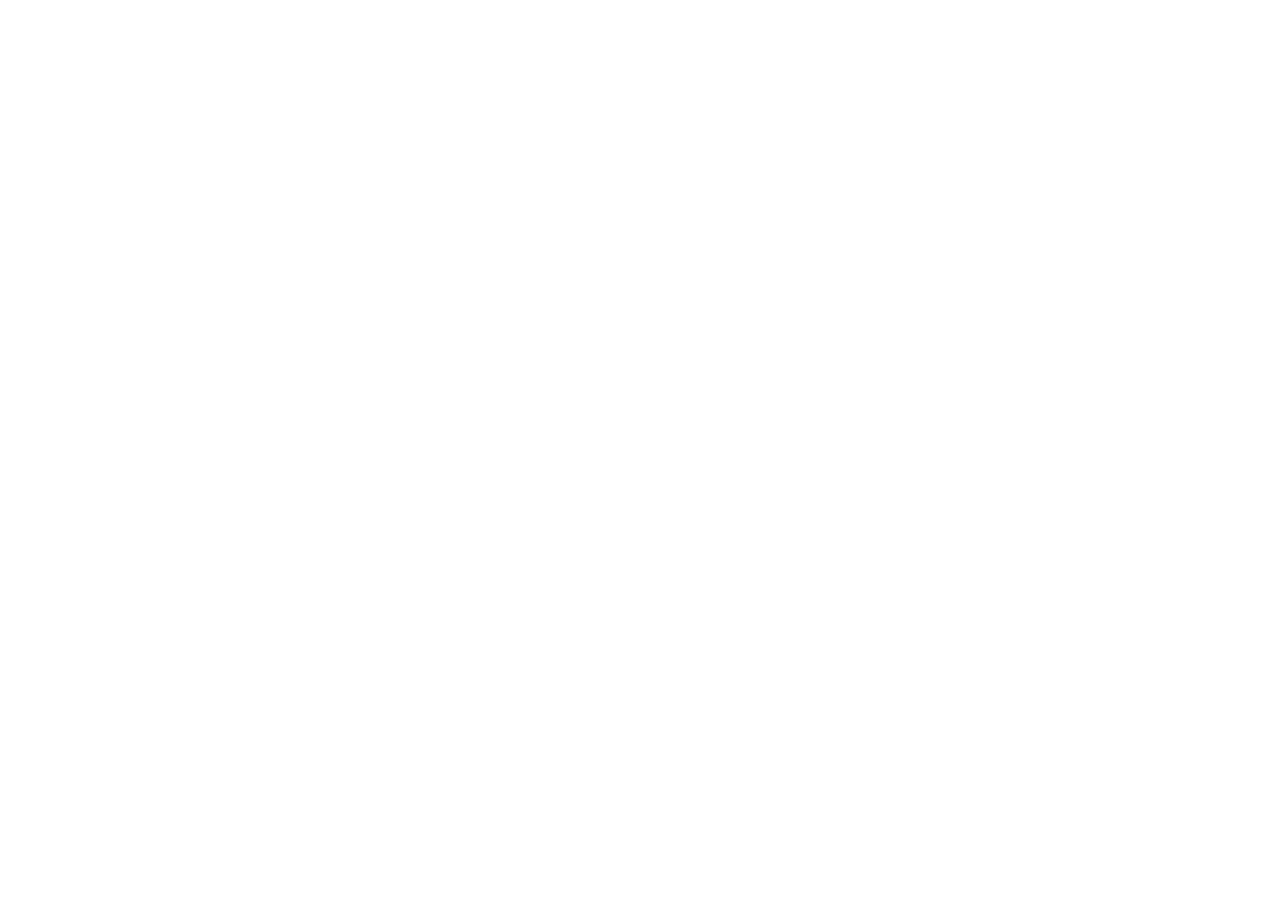
==== Pagination/index.html @ 688ad6e5 "files created" ====
<!DOCTYPE html>
<html lang="en">
<head>
    <meta charset="UTF-8">
    <meta name="viewport" content="width=device-width, initial-scale=1.0">
    <link rel="stylesheet" href="style.css">
    <title>PAGINATION</title>
</head>
<body>
    




    <script src="app.js"></script>
</body>
</html>
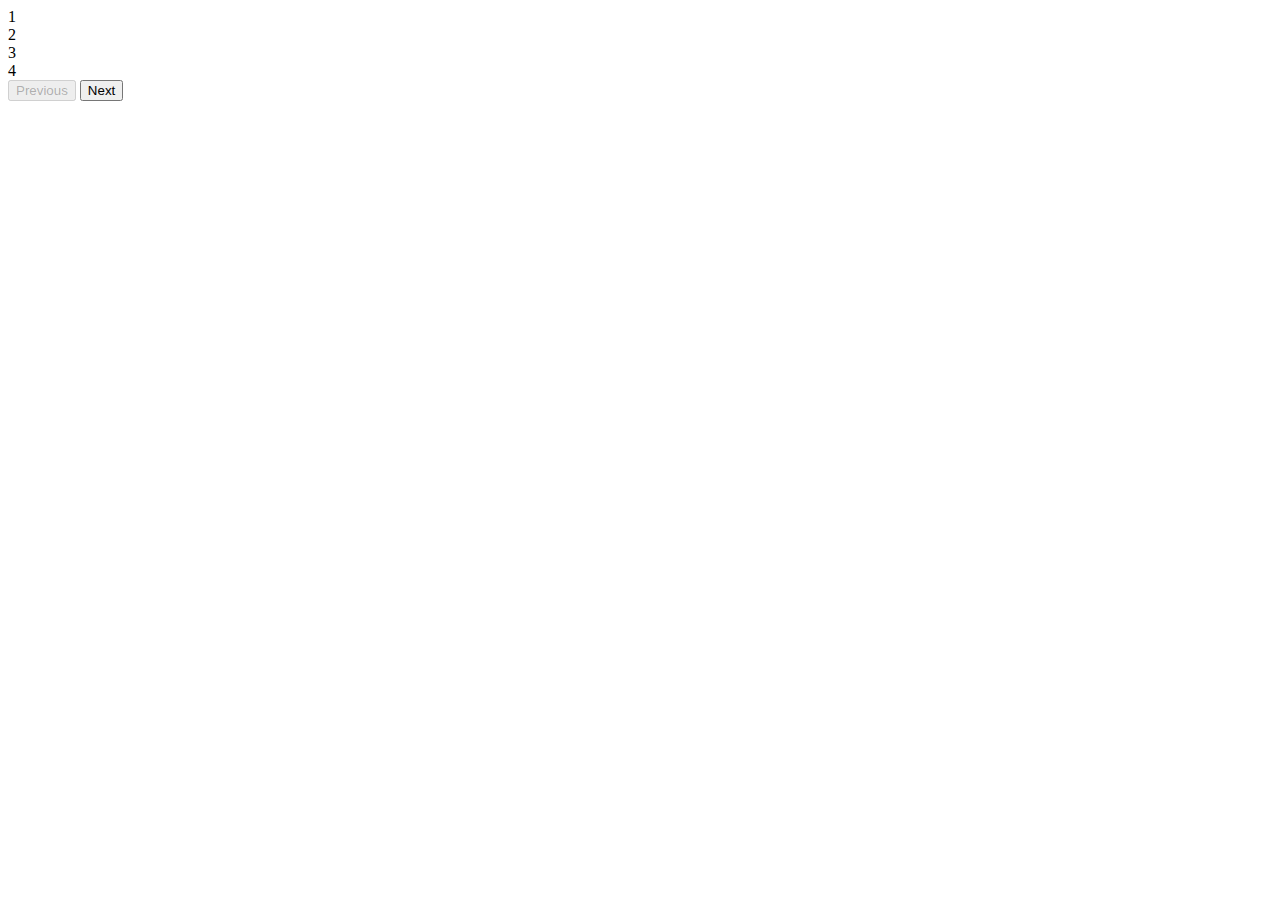
==== commit 4e7b3d52: "buttons are positioned" ====
--- a/Pagination/index.html
+++ b/Pagination/index.html
@@ -8,7 +8,18 @@
 </head>
 <body>
     
-
+       <div class="container">
+            <div class="progress-container">
+                <div class="progress" id="progress">
+                    <div class="circle active">1</div>
+                    <div class="circle">2</div>
+                    <div class="circle">3</div>
+                    <div class="circle">4</div>
+                </div>
+            </div>
+           <button class="button" id="previous" disabled>Previous</button>
+           <button class="button" id="next">Next</button>
+       </div>
 
 
 
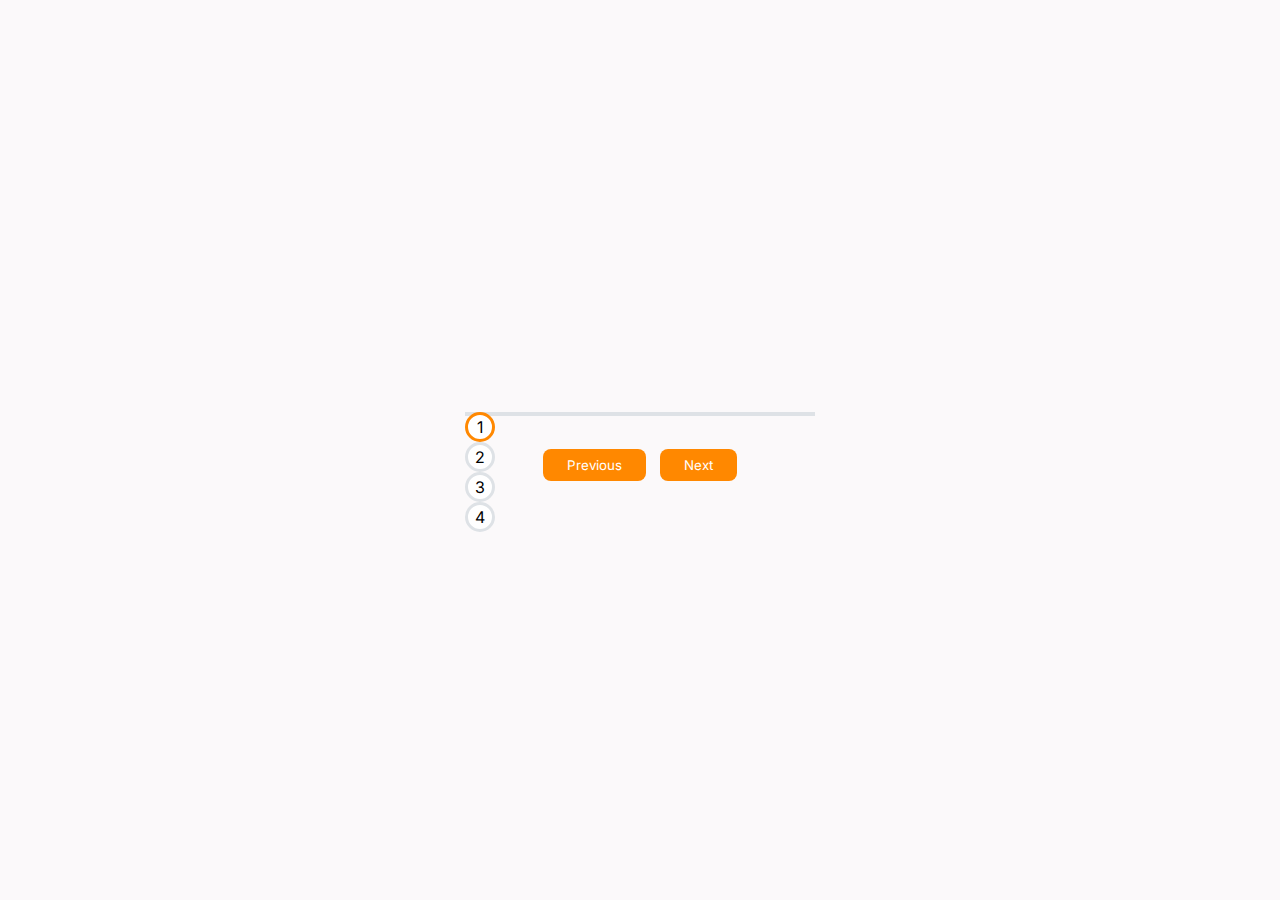
==== commit 32a87eff: "buton arranged" ====
--- a/Pagination/index.html
+++ b/Pagination/index.html
@@ -7,22 +7,18 @@
     <title>PAGINATION</title>
 </head>
 <body>
-    
-       <div class="container">
-            <div class="progress-container">
-                <div class="progress" id="progress">
-                    <div class="circle active">1</div>
-                    <div class="circle">2</div>
-                    <div class="circle">3</div>
-                    <div class="circle">4</div>
-                </div>
+    <div class="container">
+        <div class="progress-container">
+            <div class="progress" id="progress">
+                <div class="circle active">1</div>
+                <div class="circle">2</div>
+                <div class="circle">3</div>
+                <div class="circle">4</div>
             </div>
-           <button class="button" id="previous" disabled>Previous</button>
-           <button class="button" id="next">Next</button>
-       </div>
-
-
-
+        </div>
+        <button class="button" id="previous" disabled>Previous</button>
+        <button class="button" id="next">Next</button>
+    </div>
     <script src="app.js"></script>
 </body>
-</html>+</html>
--- a/Pagination/style.css
+++ b/Pagination/style.css
@@ -0,0 +1,88 @@
+@import url('https://fonts.googleapis.com/css2?family=Inter:wght@500&display=swap');
+
+:root {
+    --line-border-fill: #ff8800;
+    --line-border-empty: #dee2e6;
+}
+
+* {
+    box-sizing: border-box;   
+}
+
+body {
+    font-family: 'Inter', sans-serif;
+    background-color: #fbf9fa;
+    display: flex;
+    align-items: center;
+    justify-content: center;
+    height: 100vh;
+    margin: 0;
+    overflow: hidden;
+}
+
+.container {
+    text-align: center;
+}
+
+.progress-container {
+    display: flex;
+    justify-content: space-evenly; /* Daireler arasındaki boşluğu eşitler */
+    align-items: center; /* Dairelerin dikeyde ortalanmasını sağlar */
+    position: relative;
+    width: 350px;
+    max-width: 100%;
+    margin-bottom: 30px;
+}
+
+
+.progress-container::before {
+    content: '';
+    background-color: var(--line-border-empty);
+    height: 4px;
+    width: 100%;
+    position: absolute;
+    top: 50%;
+    left: 0;
+    transform: translateY(-50%);
+    z-index: -1;
+    transition: 0.4s ease;
+}
+
+.progress {
+    background-color: var(--line-border-fill);
+    height: 4px;
+    width: 0%; /* Dinamik olarak genişliği ayarlayın */
+    position: absolute;
+    top: 50%;
+    left: 0;
+    transform: translateY(-50%);
+    z-index: -1;
+    transition: 0.4s ease;
+}
+
+.circle {
+    background-color: #fff;
+    border-radius: 50%;
+    height: 30px;
+    width: 30px;
+    display: flex;
+    align-items: center;
+    justify-content: center;
+    border: 3px solid var(--line-border-empty);
+    transition: 0.4s ease;
+}
+
+.circle.active {
+    border-color: var(--line-border-fill);
+}
+
+.button {
+    background-color: var(--line-border-fill);
+    color: #fff;
+    border: 0;
+    border-radius: 8px;
+    cursor: pointer;
+    font-family: inherit;
+    padding: 8px 24px;
+    margin: 5px;
+}
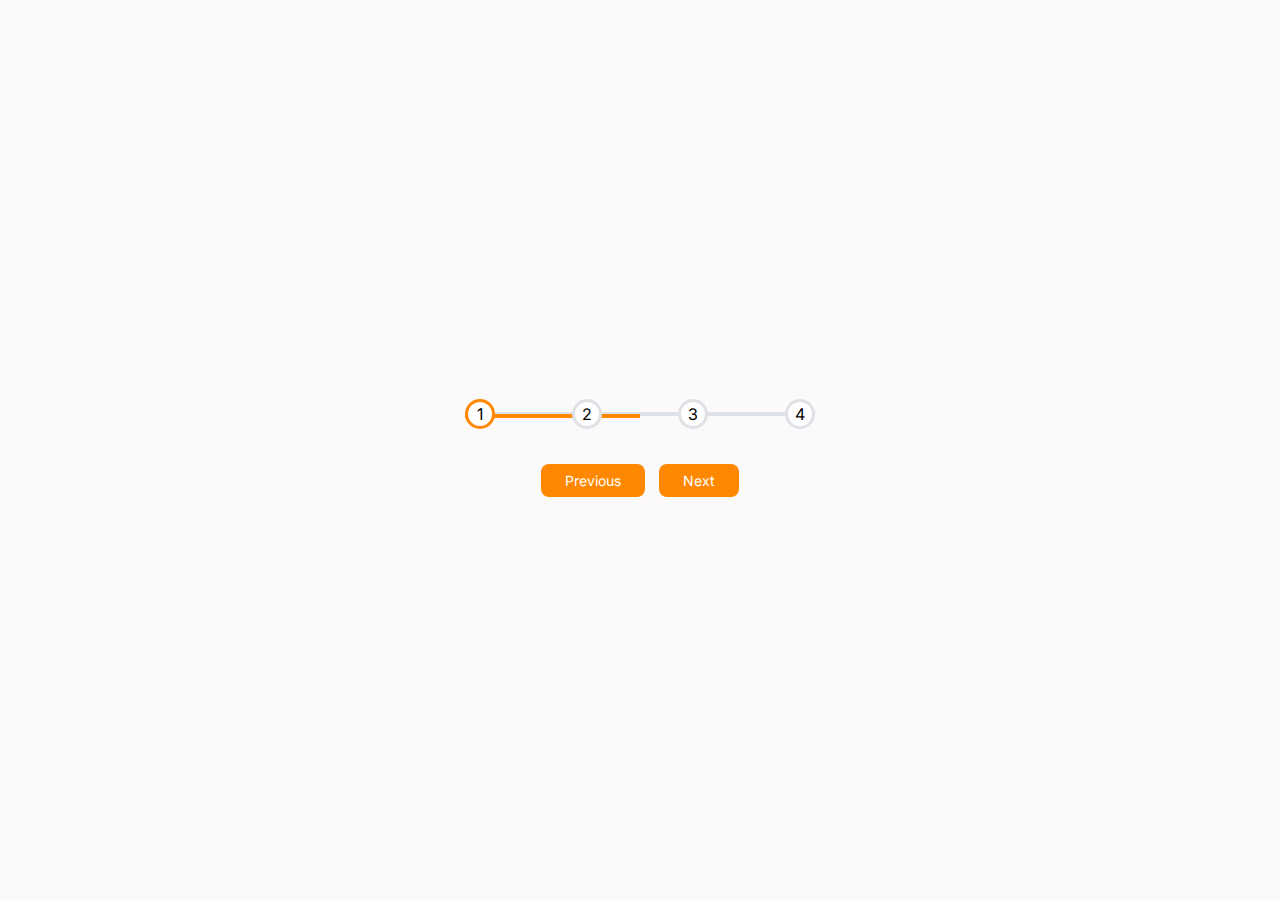
==== commit a0598b26: "div circle arranged" ====
--- a/Pagination/index.html
+++ b/Pagination/index.html
@@ -4,17 +4,16 @@
     <meta charset="UTF-8">
     <meta name="viewport" content="width=device-width, initial-scale=1.0">
     <link rel="stylesheet" href="style.css">
-    <title>PAGINATION</title>
+    <title>Pagination</title>
 </head>
 <body>
     <div class="container">
         <div class="progress-container">
-            <div class="progress" id="progress">
-                <div class="circle active">1</div>
-                <div class="circle">2</div>
-                <div class="circle">3</div>
-                <div class="circle">4</div>
-            </div>
+            <div class="progress" id="progress"></div>
+            <div class="circle active">1</div>
+            <div class="circle">2</div>
+            <div class="circle">3</div>
+            <div class="circle">4</div>
         </div>
         <button class="button" id="previous" disabled>Previous</button>
         <button class="button" id="next">Next</button>
--- a/Pagination/style.css
+++ b/Pagination/style.css
@@ -1,44 +1,45 @@
-@import url('https://fonts.googleapis.com/css2?family=Inter:wght@500&display=swap');
+@import url('https://fonts.googleapis.com/css2?family=Inter:wght@400;700&display=swap');
 
-:root {
+
+:root{
     --line-border-fill: #ff8800;
     --line-border-empty: #dee2e6;
 }
 
-* {
+
+*{
     box-sizing: border-box;   
 }
 
-body {
+body{
     font-family: 'Inter', sans-serif;
-    background-color: #fbf9fa;
+    background-color:#fbf9fa;
     display: flex;
     align-items: center;
     justify-content: center;
     height: 100vh;
-    margin: 0;
+    margin: 0px;
     overflow: hidden;
+
 }
 
-.container {
+.container{
     text-align: center;
 }
 
-.progress-container {
+.progress-container{
     display: flex;
-    justify-content: space-evenly; /* Daireler arasındaki boşluğu eşitler */
-    align-items: center; /* Dairelerin dikeyde ortalanmasını sağlar */
+    justify-content: space-between;
     position: relative;
+    margin-bottom: 30px;
     width: 350px;
     max-width: 100%;
-    margin-bottom: 30px;
 }
 
-
-.progress-container::before {
+.progress-container::before{
     content: '';
     background-color: var(--line-border-empty);
-    height: 4px;
+    height :4px;
     width: 100%;
     position: absolute;
     top: 50%;
@@ -48,23 +49,25 @@
     transition: 0.4s ease;
 }
 
+
 .progress {
+  
     background-color: var(--line-border-fill);
     height: 4px;
-    width: 0%; /* Dinamik olarak genişliği ayarlayın */
+    width:50%;
     position: absolute;
     top: 50%;
     left: 0;
-    transform: translateY(-50%);
-    z-index: -1;
+    transform: translateY(-50);
+    z-index: -1; /*Öğeyi diğer öğelerin arkasına yerleştirir.*/
     transition: 0.4s ease;
 }
 
-.circle {
+.circle{
     background-color: #fff;
     border-radius: 50%;
     height: 30px;
-    width: 30px;
+    width:30px;
     display: flex;
     align-items: center;
     justify-content: center;
@@ -72,11 +75,11 @@
     transition: 0.4s ease;
 }
 
-.circle.active {
+.circle.active{
     border-color: var(--line-border-fill);
 }
 
-.button {
+.button{
     background-color: var(--line-border-fill);
     color: #fff;
     border: 0;
@@ -84,5 +87,7 @@
     cursor: pointer;
     font-family: inherit;
     padding: 8px 24px;
+    font-size: 14px;
     margin: 5px;
 }
+
